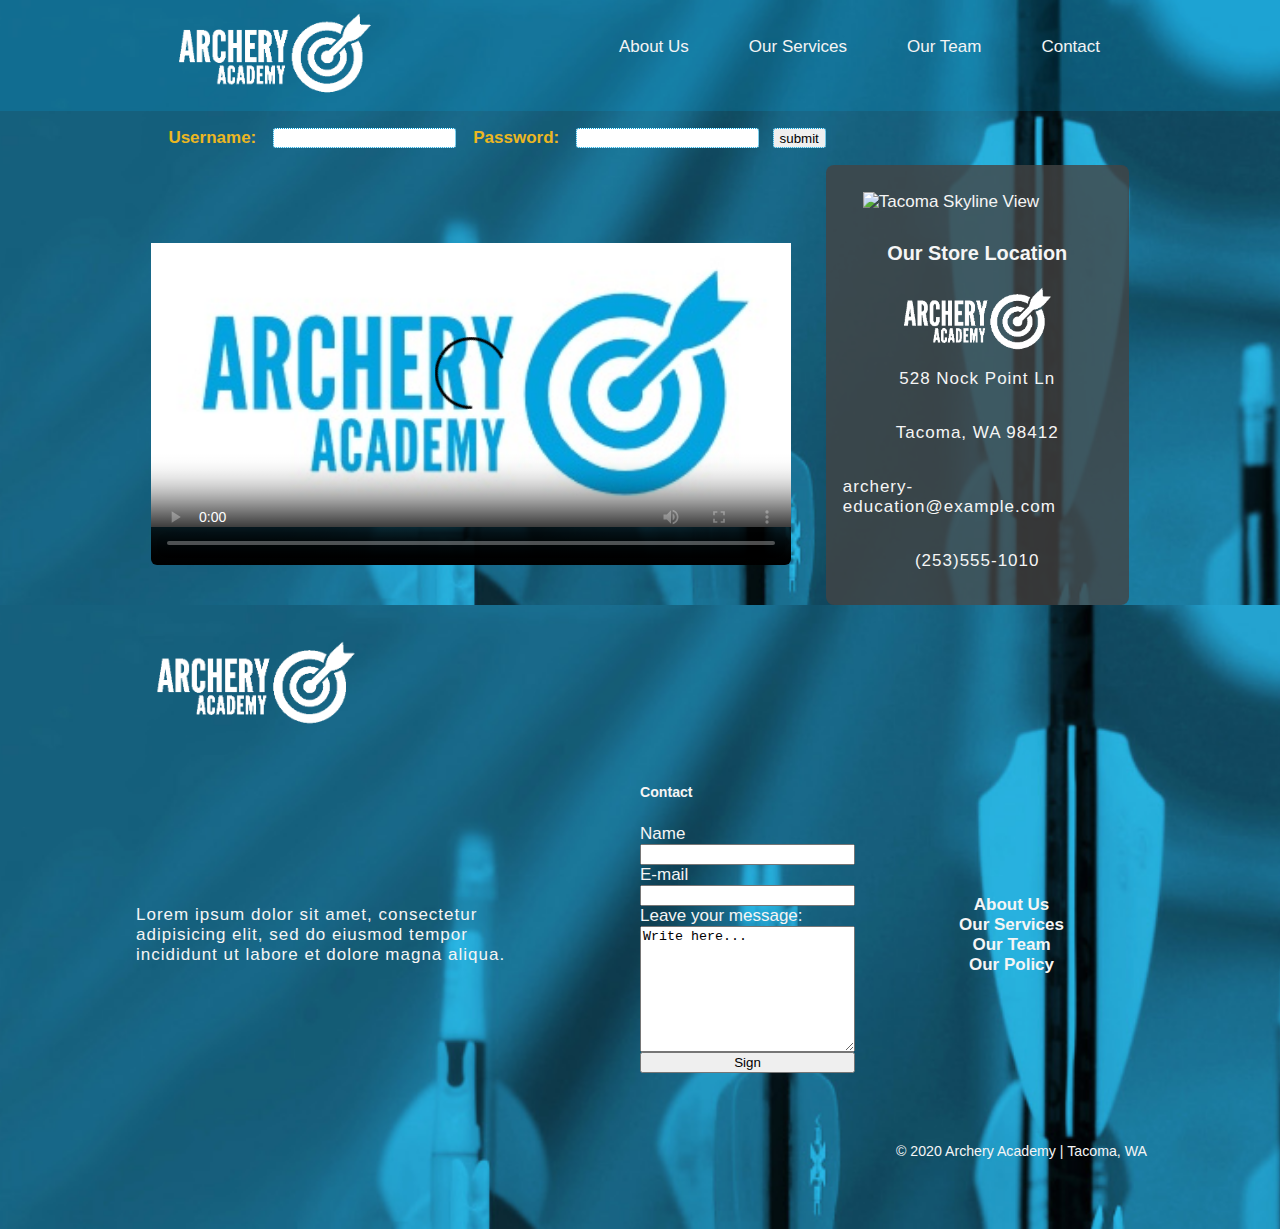
==== index.html @ 55c9d2cb "assignment lesson 8" ====
<!DOCTYPE html>
<html lang="en" dir="ltr">
  <head>
    <meta charset="utf-8">
    <meta name="author" content="Juan Bermejo Gallego">
    <meta name="keywords" content="archery academy, Straight to the Point Archery">
    <meta name="description" content="Straight to the Point Archery Academy website created by Bermejo & Gallego Designs">
    <meta name="viewport" content="width=device-width, initial-scale=1.0">
    <title>Straight to the Point Archery Art Academy - Homepage</title>
    <link rel="stylesheet" href="./styles/stylesheet.css">
    <script src="https://kit.fontawesome.com/4e12779179.js" crossorigin="anonymous"></script>

  </head>
  <body>
    <main>

    <!-- Header and Navigation Bar -->
    <header class="header">
      <img src="./images/logo.png" alt="archery school logo">
      <input class="menu-btn" type="checkbox" id="menu-btn" />
      <label class="menu-icon" for="menu-btn"><span class="navicon"></span></label>
      <ul class="menu">
        <li><a href="./about.html">About Us</a></li>
        <li><a href="./services.html">Our Services</a></li>
        <li><a href="./instructors.html">Our Team</a></li>
        <li><a href="#contact">Contact</a></li>
      </ul>
    </header>
    <br>

    <!-- Login Form-->
    <form class="sign-up">
      <label for="username">Username:</label>
      <input type="text" id="username" name="username">
      <label for="pwd">Password:</label>
      <input type="password" id="pwd" name="pwd">
      <input type="submit" value="submit">
    </form>
    <br>

    <!-- Video -->
    <video controls poster="./images/logo-w.jpg">
      <source src="./images/archery-academy.mp4" type="video/mp4">
    </video>
    <br>

    <!-- Location -->
    <aside id="address">
      <img src="https://p0.pikrepo.com/preview/942/230/tacoma-with-a-view-of-mount-rainier-in-washington.jpg" alt="Tacoma Skyline View" class="tacoma">
        <h3>Our Store Location</h3>
      <img src="./images/logo.png" alt="logo" class="logo">
      <!-- <h4>Straight to the Point Archery</h4> -->
        <p>528 Nock Point Ln</p>
        <p>Tacoma, WA 98412</p>
        <p><i class="fas fa-at"></i> archery-education@example.com</p>
        <p><i class="fas fa-phone"></i> (253)555-1010</p>
    </aside>

    </main>

    <!-- Footer -->
    <footer>
      <!-- LOGO  -->
      <img src="./images/logo.png" alt="Straight to the Point Archery Academy logo">
      <p>Lorem ipsum dolor sit amet, consectetur adipisicing elit, sed do eiusmod tempor incididunt ut labore et dolore magna aliqua.</p>
      <nav>
        <ul>
          <li><a href="./about.html" class="bottom-nav" title="about us">About Us</a></li>
          <li><a href="./services.html" class="bottom-nav" title="our services">Our Services</a></li>
          <li><a href="./instructors.html" class="bottom-nav" title="our team">Our Team</a></li>
          <li><a href="./policy.html" class="bottom-nav" title="nondiscriminatory policy" target="_blank">Our Policy</a></li>
        </ul>
      </nav>

      <form id="contact">
        <h5>Contact</h5>
        <label for="name">Name</label>
        <input type="text" id="name" name="name">
        <label for="email">E-mail</label>
        <input type="email" id="email" name="email">
        <label for="message">Leave your message:</label>
        <textarea name="name" id="message" rows="8" cols="20">Write here...</textarea>
        <button type="button" name="submit">Sign</button>
      </form>

      <div class="social">
        <a href="https://www.facebook.com/" target="_blank"><i class="fab fa-facebook-square"></i></a>
        <a href="https://www.instagram.com/" target="_blank"><i class="fab fa-instagram-square"></i></a>
        <a href="https://twitter.com/" target="_blank"><i class="fab fa-twitter-square"></i></a>
      </div>

      <small>&copy; 2020 Archery Academy |  Tacoma, WA </small>
    </footer>


  </body>
</html>
---- styles/stylesheet.css ----
* {
    box-sizing: border-box;
  }

  body {
    margin: 0;
    padding: 0;
    font-family: Arial, sans-serif;
    font-size: 17px;
    color: #F5F5F5;
    /* background-color: #f4f4f4; */
  }

  a {
    color: #f4f4f4;
  }
  /* MAIN GRID */

  main {
    display: grid;
    grid-template-columns: .25fr 1fr .50fr .25fr;
    align-items: center;
    background-image: url("../images/footer-image.png");
    background-repeat: no-repeat;
    background-size: cover;
    background-color: rgb(236, 183, 34);
  }

  /* header */

  .header {
    display: block;
    grid-column: 1 / 5;
    grid-row: 1;
    /* flex-direction: row; */
    /* justify-content: space-around; */
    background-color: rgba(3, 163, 223, 0.2);
    /* box-shadow: 1px 1px 4px 0 rgba(0, 0, 0, .1); */
    /* position: fixed; */
    width: 100%;
    z-index: 3;
  }

  img {
    width: 250px;
    padding: 10px 20px;
    /* float: left; */
    margin-left: 0;
  }

  .header ul {
    margin-left: 0;
    margin-right: 150px;
    padding: 0;
    list-style: none;
    overflow: hidden;
    /* background-color: rgb(3, 163, 223); */
    /* change the background color */
  }

  .header li a {
    display: block;
    padding: 20px 20px;
    text-decoration: none;
  }

  .header li a:hover,
  .header .menu-btn:hover {
    background-color: rgba(114, 216, 253,0.4);
    border-radius: 6px;
  }

  /* menu */

  .header .menu {
    clear: both;
    max-height: 0;
    transition: max-height .2s ease-out;
  }

  /* menu icon */

  .header .menu-icon {
    cursor: pointer;
    display: flex;
    position: relative;
    user-select: none;
    margin-left: 46%;
    margin-right: 46%;
    padding: 0px;
    margin-top: 20px;
    margin-bottom: 20px;
  }

  .header .menu-icon .navicon {
    background: #fff;
    /* color adjustment, check the background color */
    display: block;
    height: 4px;
    position: relative;
    transition: background .2s ease-out;
    width: 25px;
    margin-top: 20px;
    margin-bottom: 20px;
  }

  .header .menu-icon .navicon:before,
  .header .menu-icon .navicon:after {
    background: #fff;
    content: '';
    display: block;
    height: 100%;
    position: absolute;
    transition: all .2s ease-out;
    width: 100%;
  }

  .header .menu-icon .navicon:before {
    top: 8px;
  }

  .header .menu-icon .navicon:after {
    top: -8px;
  }


  /* menu btn */

  .header .menu-btn {
    display: none;
  }

  .header .menu-btn:checked~.menu {
    max-height: 240px;
  }

  .header .menu-btn:checked~.menu-icon .navicon {
    background: transparent;
  }

  .header .menu-btn:checked~.menu-icon .navicon:before {
    transform: rotate(-45deg);
  }

  .header .menu-btn:checked~.menu-icon .navicon:after {
    transform: rotate(45deg);
  }

  .header .menu-btn:checked~.menu-icon:not(.steps) .navicon:before,
  .header .menu-btn:checked~.menu-icon:not(.steps) .navicon:after {
    top: 0;
  }


  /* 67em = 1072px */

  @media (min-width: 67em) {
    img {
      width: 250px;
      padding: 10px 20px;
      margin-left: 150px;
    }
    .logo {
      margin: 0;
      padding: 0;
    }
    /* .header {flex-direction: column;} */
    .header li {
      float: left;
    }
    .header li a {
      padding: 20px 30px;
    }
    .header .menu {
      clear: none;
      float: right;
      max-height: none;
    }
    .header .menu-icon {
      display: none;
      float: right;
    }
  }


  /* Form */

  form.sign-up {
    grid-column: 2;
    grid-row: 2;
    display: flex;
    justify-content: center;
    margin: 1em 0;
    color: #ecb722;
    font-weight: bold;
    /*  */
  }

  .sign-up label {
    margin-right: 1em;
  }

  .sign-up label:nth-last-child(odd) {
    margin-left: 1em;
  }

  input[type="submit"] {
    margin-left: 1em;
    border-radius: 3px;
    transition: 1s .5s ease;
    border: none;
  }

  input[type="submit"]:hover {
    color: rgb(3, 163, 223);
    font-weight: bold;
    background-color: #ecb722;
  }

  .sign-up input {
    border-radius: 3px;
    border: 1px dotted #03a3df;
  }

  video {
    grid-row: 3;
    grid-column: 2;
    width: 640px;
    height: 360px;
    border-radius: 6px;
  }

  aside#address {
    grid-column: 3;
    grid-row: 3;
  }

  aside#address {
    display: inline-flex;
    flex-direction: column;
    align-items: center;
    /* background-color: rgb(27,68,127); */
    background-color: rgba(68, 68, 68, 0.8);
    width: 100%;
    /* padding: 40px; */
    border-radius: 8px;
    padding: 1em;
  }

  h3 {
    color: #f5f5f5;
  }

  p {
    /* line-height: .4em; */
    color: rgb(245, 245, 245);
    /* font-weight: bold; */
    letter-spacing: 1px;
  }

  .tacoma {
    width: 100%;
    border-radius: 8px;
    margin-left: 0;
  }

  .logo {
    margin-left: auto;
    margin-right: auto;
    width: 60%;
  }


  /* FOOTER */

  footer {
    grid-column: 1 / span 4;
    grid-row: 5;
    /* display: flex; */
    display: grid;
    grid-template-columns: .5fr 1fr 1fr 1fr 1fr .5fr;
    grid-template-rows: .50fr 1fr .50fr;
    align-items: center;
    background-image: url("../images/footer-image.png");
    /* flex-direction: column; */
    /* padding: 40px; */
    height: 100%;
    background-size: cover;
    /* grid-column: 1 / 3; */
  }

  footer img[src="./images/logo.png"] {
    width: 100%;
    grid-column-start: 2;
    margin: 0;
  }

  footer p {
    grid-column: 2/ span 4;
    grid-row: 2;
    width: 37%;
    margin-top: 37px;
    margin-left: 8px;
    margin-bottom: 0;
  }

  footer nav {
    grid-column: 5;
    grid-row: 2;
    margin-top: 37px;
    /* margin-left: 8px; */
    /* width: max-content; */
  }

  footer ul {
    display: flex;
    align-items: center;
    flex-direction: column;
    margin-top: 0;
    margin-bottom: 0;
    padding: 0;
    /* grid-template-columns: 1fr 1fr 1fr 1fr; */
  }

  li {
    list-style-type: none;
  }

  a.bottom-nav {
    grid-column: auto;
    grid-row: 1;
    text-decoration: none;
    font-family: Arial;
    color: #F5F5F5;
    font-weight: bold;
  }

  .bottom-nav {
    margin-right: 25px;
  }

  form#contact {
    grid-column: 4;
    grid-row: 2;
    display: flex;
    flex-direction: column;
    width: 84%;
  }

  small {
    grid-column: 5;
    grid-row: 3;
  }

  .social {
    grid-column: 2;
    grid-row: 3;
    display: inline-flex;
    justify-content: center;
    margin-top: 1em;
  }

  .social a>i {
    font-size: 35px;
    margin-right: 25px;
    color: #F5F5F5;
  }

  .fa-twitter-square {
    margin-right: 0;
  }

  @media (max-width: 1000px) {
    main {
      display: block;
      align-items: center;
    }

    form.sign-up {
      display: flex;
      flex-direction: column;
      width: 50%;
      align-items: center;
      margin: 0 0 0 93px;
    }
    /*
    .section {
      display: block;
      justify-content: center;
      align-items: center;
    }
*/
    video {
      width: 320px;
      height: 180px;
    }

  }
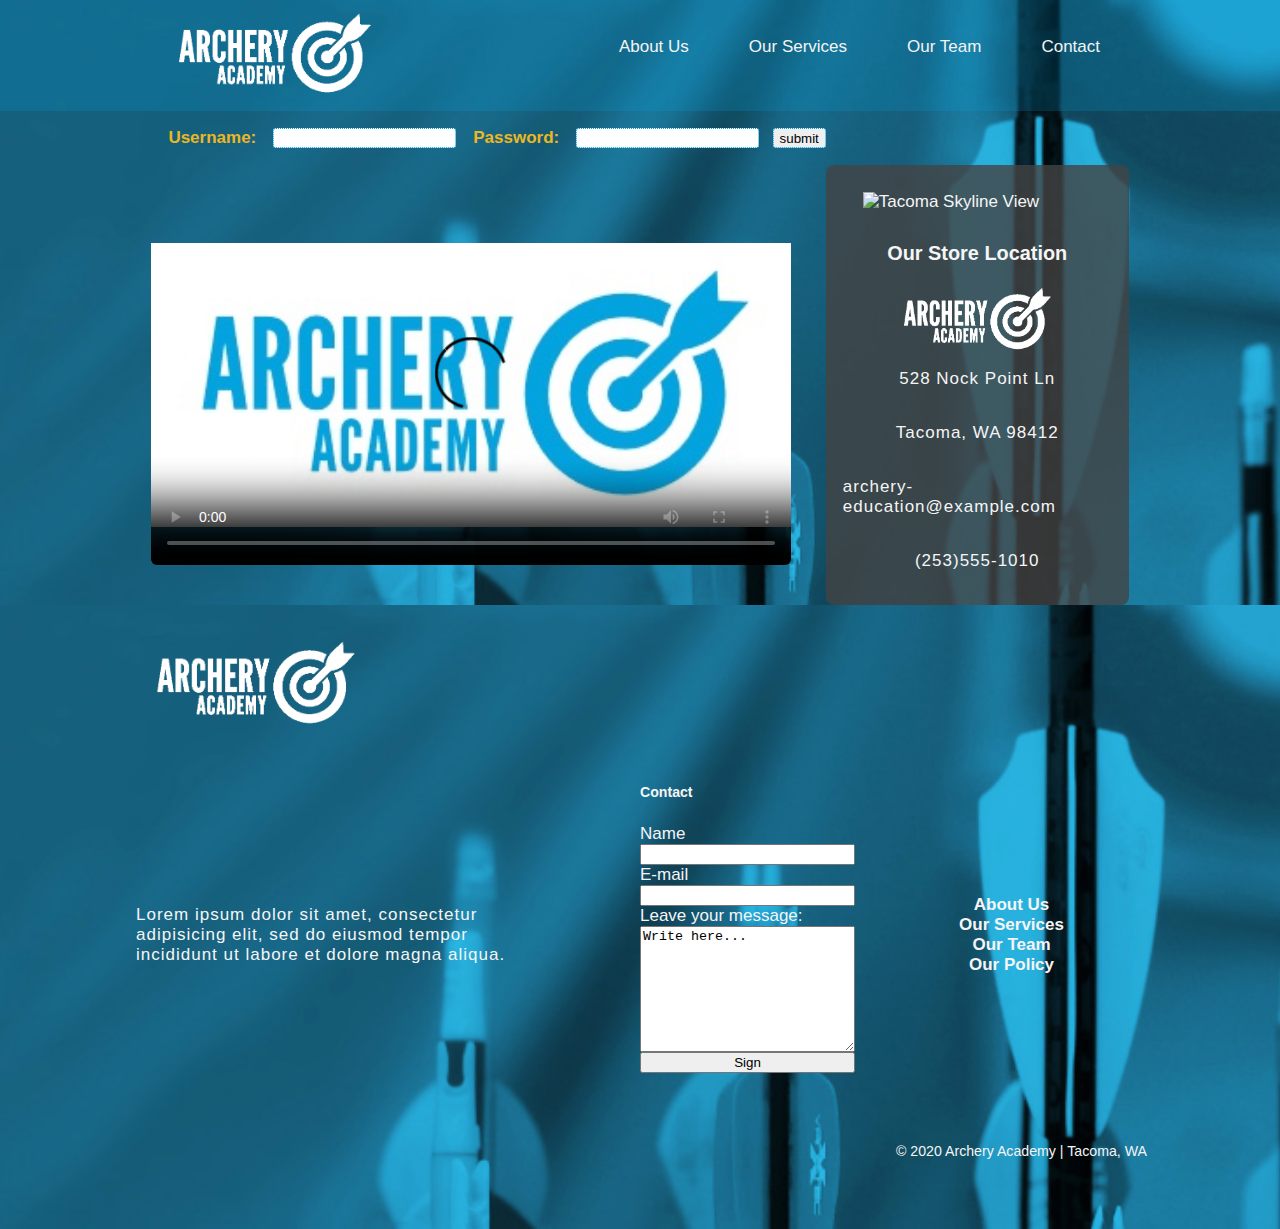
==== commit cb1470aa: "Update index.html" ====
--- a/index.html
+++ b/index.html
@@ -41,6 +41,7 @@
     <!-- Video -->
     <video controls poster="./images/logo-w.jpg">
       <source src="./images/archery-academy.mp4" type="video/mp4">
+      Sorry, your browser does not support video.
     </video>
     <br>
 
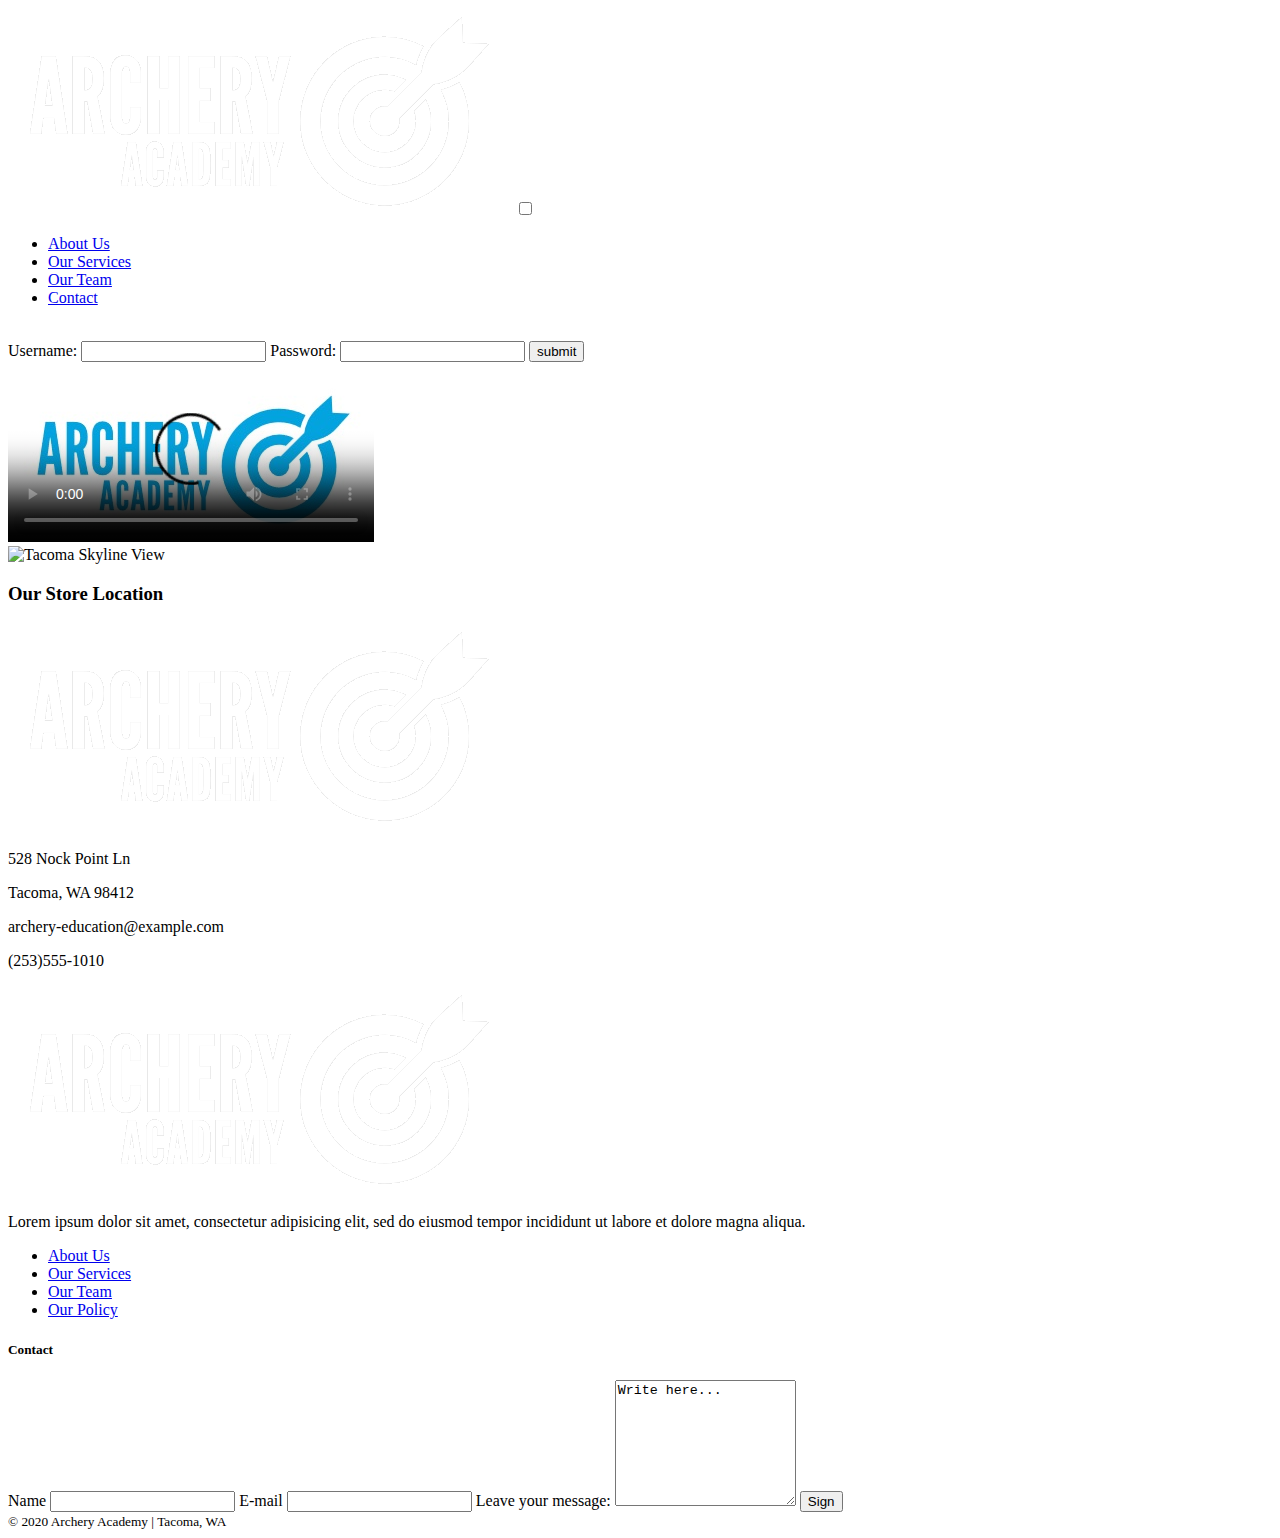
==== commit 9558eb4f: "update the content" ====
--- a/index.html
+++ b/index.html
@@ -7,7 +7,7 @@
     <meta name="description" content="Straight to the Point Archery Academy website created by Bermejo & Gallego Designs">
     <meta name="viewport" content="width=device-width, initial-scale=1.0">
     <title>Straight to the Point Archery Art Academy - Homepage</title>
-    <link rel="stylesheet" href="./styles/stylesheet.css">
+    <link rel="stylesheet" href="./styles/stylesheet-copy.css">
     <script src="https://kit.fontawesome.com/4e12779179.js" crossorigin="anonymous"></script>
 
   </head>
@@ -40,8 +40,7 @@
 
     <!-- Video -->
     <video controls poster="./images/logo-w.jpg">
-      <source src="./images/archery-academy.mp4" type="video/mp4">
-      Sorry, your browser does not support video.
+      <source src="./video/archery-academy.mp4" type="video/mp4">
     </video>
     <br>
 
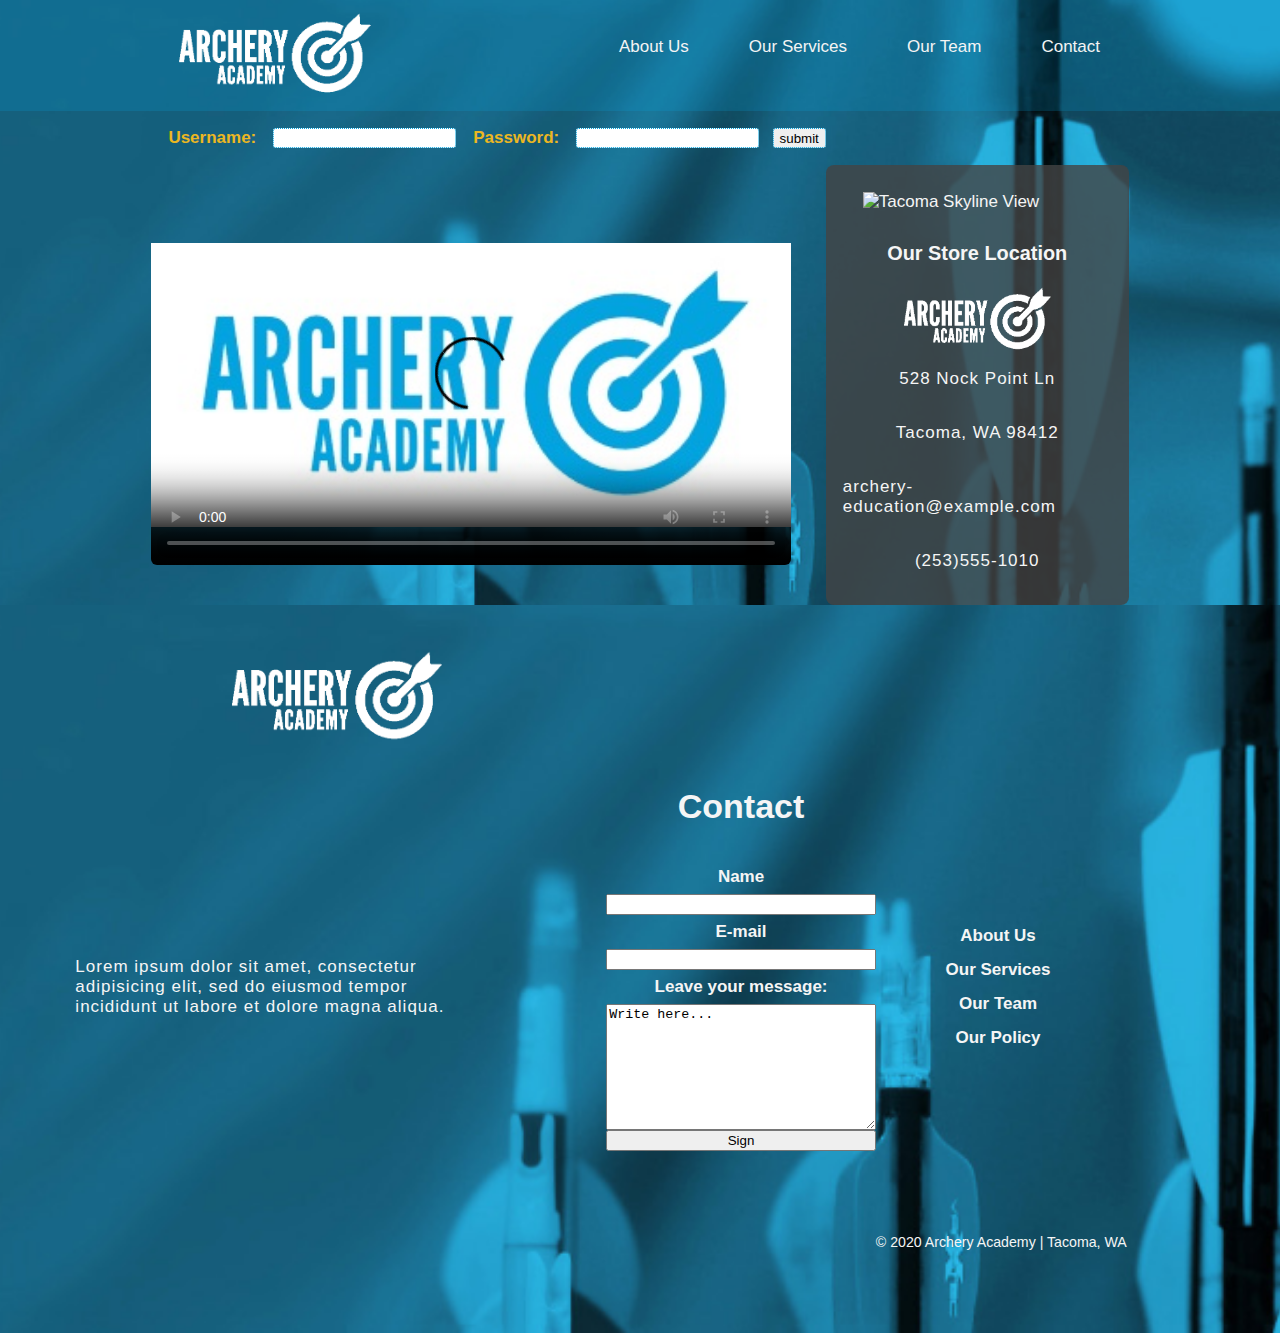
==== commit f0e607bb: "Update index.html" ====
--- a/index.html
+++ b/index.html
@@ -7,7 +7,7 @@
     <meta name="description" content="Straight to the Point Archery Academy website created by Bermejo & Gallego Designs">
     <meta name="viewport" content="width=device-width, initial-scale=1.0">
     <title>Straight to the Point Archery Art Academy - Homepage</title>
-    <link rel="stylesheet" href="./styles/stylesheet-copy.css">
+    <link rel="stylesheet" href="./styles/stylesheet.css">
     <script src="https://kit.fontawesome.com/4e12779179.js" crossorigin="anonymous"></script>
 
   </head>
--- a/styles/stylesheet.css
+++ b/styles/stylesheet.css
@@ -0,0 +1,647 @@
+  * {
+    box-sizing: border-box;
+  }
+
+  body {
+    margin: 0;
+    padding: 0;
+    font-family: Arial, sans-serif;
+    font-size: 17px;
+    color: #F5F5F5;
+  }
+
+  a {
+    color: #f4f4f4;
+  }
+
+  /* MAIN GRID */
+
+  main {
+    display: grid;
+    grid-template-columns: .25fr 1fr .50fr .25fr;
+    align-items: center;
+    background-image: url("../images/footer-image.png");
+    background-repeat: no-repeat;
+    background-size: cover;
+  }
+
+  /* header */
+
+  .header {
+    display: block;
+    grid-column: 1 / 5;
+    grid-row: 1;
+    background-color: rgba(3, 163, 223, 0.2);
+    width: 100%;
+    z-index: 3;
+  }
+
+  img {
+    width: 250px;
+    padding: 10px 20px;
+    margin-left: 0;
+  }
+
+  .header ul {
+    margin-left: 0;
+    margin-right: 150px;
+    padding: 0;
+    list-style: none;
+    overflow: hidden;
+  }
+
+  .header li a {
+    display: block;
+    padding: 20px 20px;
+    text-decoration: none;
+  }
+
+  .header li a:hover,
+  .header .menu-btn:hover {
+    background-color: rgba(114, 216, 253,0.4);
+    border-radius: 6px;
+  }
+
+  /* menu */
+
+  .header .menu {
+    clear: both;
+    max-height: 0;
+    transition: max-height .2s ease-out;
+  }
+
+  /* menu icon */
+
+  .header .menu-icon {
+    cursor: pointer;
+    display: flex;
+    position: relative;
+    user-select: none;
+    margin-left: 46%;
+    margin-right: 46%;
+    padding: 0px;
+    margin-top: 20px;
+    margin-bottom: 20px;
+  }
+
+  .header .menu-icon .navicon {
+    background: #fff;
+    display: block;
+    height: 4px;
+    position: relative;
+    transition: background .2s ease-out;
+    width: 25px;
+    margin-top: 20px;
+    margin-bottom: 20px;
+  }
+
+  .header .menu-icon .navicon:before,
+  .header .menu-icon .navicon:after {
+    background: #fff;
+    content: '';
+    display: block;
+    height: 100%;
+    position: absolute;
+    transition: all .2s ease-out;
+    width: 100%;
+  }
+
+  .header .menu-icon .navicon:before {
+    top: 8px;
+  }
+
+  .header .menu-icon .navicon:after {
+    top: -8px;
+  }
+
+
+  /* menu btn */
+
+  .header .menu-btn {
+    display: none;
+  }
+
+  .header .menu-btn:checked~.menu {
+    max-height: 338px;
+    font-size: 2em;
+    font-weight: bold;
+  }
+
+  .header .menu-btn:checked~.menu-icon .navicon {
+    background: transparent;
+  }
+
+  .header .menu-btn:checked~.menu-icon .navicon:before {
+    transform: rotate(-45deg);
+  }
+
+  .header .menu-btn:checked~.menu-icon .navicon:after {
+    transform: rotate(45deg);
+  }
+
+  .header .menu-btn:checked~.menu-icon:not(.steps) .navicon:before,
+  .header .menu-btn:checked~.menu-icon:not(.steps) .navicon:after {
+    top: 0;
+  }
+
+  /* Media query */
+
+  @media only screen and (min-width: 1200px) {
+
+    img {
+      width: 250px;
+      padding: 10px 20px;
+      margin-left: 150px;
+    }
+    .logo {
+      margin: 0;
+      padding: 0;
+    }
+
+    .header li {
+      float: left;
+    }
+    .header li a {
+      padding: 20px 30px;
+    }
+    .header .menu {
+      clear: none;
+      float: right;
+      max-height: none;
+    }
+    .header .menu-icon {
+      display: none;
+      float: right;
+    }
+  }
+
+
+  /* Form */
+
+  form.sign-up {
+    grid-column: 2;
+    grid-row: 2;
+    display: flex;
+    justify-content: center;
+    margin: 1em 0;
+    color: #ecb722;
+    font-weight: bold;
+  }
+
+  .sign-up label {
+    margin-right: 1em;
+  }
+
+  .sign-up label:nth-last-child(odd) {
+    margin-left: 1em;
+  }
+
+  input[type="submit"] {
+    margin-left: 1em;
+    border-radius: 3px;
+    transition: 1s .5s ease;
+    border: none;
+  }
+
+  input[type="submit"]:hover {
+    color: rgb(3, 163, 223);
+    font-weight: bold;
+    background-color: #ecb722;
+  }
+
+  .sign-up input {
+    border-radius: 3px;
+    border: 1px dotted #03a3df;
+  }
+
+  video {
+    grid-row: 3;
+    grid-column: 2;
+    width: 640px;
+    height: 360px;
+    border-radius: 6px;
+  }
+
+  aside#address {
+    grid-column: 3;
+    grid-row: 3;
+  }
+
+  aside#address {
+    display: inline-flex;
+    flex-direction: column;
+    align-items: center;
+    background-color: rgba(68, 68, 68, 0.8);
+    width: 100%;
+    border-radius: 8px;
+    padding: 1em;
+  }
+
+  h3 {
+    color: #f5f5f5;
+  }
+
+  p {
+    color: rgb(245, 245, 245);
+    letter-spacing: 1px;
+  }
+
+  .tacoma {
+    width: 100%;
+    border-radius: 8px;
+    margin-left: 0;
+  }
+
+  .logo {
+    margin-left: auto;
+    margin-right: auto;
+    width: 60%;
+  }
+
+
+  /* FOOTER */
+
+  footer {
+    grid-column: 1 / span 4;
+    grid-row: 5;
+    display: grid;
+    grid-template-columns: .25fr 1fr 1fr 1fr 1fr .5fr;
+    grid-template-rows: .50fr 1fr .50fr;
+    align-items: center;
+    background-image: url("../images/footer-image.png");
+    height: 100%;
+    background-size: cover;
+  }
+
+  footer img[src="./images/logo.png"] {
+    width: 50%;
+    margin: 0;
+    grid-column: 2 / span 2;
+    justify-self: center;
+  }
+
+  footer p {
+    grid-column: 2/ span 4;
+    grid-row: 2;
+    width: 37%;
+    margin-top: 37px;
+    margin-left: 8px;
+    margin-bottom: 0;
+  }
+
+  footer nav {
+    grid-column: 5;
+    grid-row: 2;
+    margin-top: 37px;
+  }
+
+  footer ul {
+    display: flex;
+    align-items: center;
+    flex-direction: column;
+    margin-top: 0;
+    margin-bottom: 0;
+    padding: 0;
+    line-height: 2em;
+  }
+
+  li {
+    list-style-type: none;
+  }
+
+  a.bottom-nav {
+    grid-column: auto;
+    grid-row: 1;
+    text-decoration: none;
+    font-family: Arial;
+    color: #F5F5F5;
+    font-weight: bold;
+  }
+
+  .bottom-nav {
+    margin-right: 25px;
+  }
+
+  form#contact {
+    grid-column: 4;
+    grid-row: 2;
+    display: flex;
+    flex-direction: column;
+    width: 100%;
+  }
+
+  h5 {
+    text-align: center;
+    font-size: 2em;
+    margin: 0 0 1em 0;
+  }
+
+  #contact label {
+    text-align: center;
+    line-height: 2em;
+    font-weight: bold;
+  }
+
+  small {
+    grid-column: 5;
+    grid-row: 3;
+  }
+
+  .social {
+    grid-column: 2;
+    grid-row: 3;
+    display: inline-flex;
+    justify-content: center;
+    margin-top: 1em;
+  }
+
+  .social a>i {
+    font-size: 35px;
+    margin-right: 25px;
+    color: #F5F5F5;
+  }
+
+  .fa-twitter-square {
+    margin-right: 0;
+  }
+
+  @media (max-width: 1118px) {
+    main {
+      display: grid;
+      grid-template-columns: 25px repeat(3, 1fr) 25px;
+      justify-items: center;
+      align-items: center;
+    }
+
+    .header {
+      display: grid;
+      justify-items: center;
+      grid-column: 1 / -1;
+      grid-row: 1;
+      background-color: rgba(3, 163, 223, 0.2);
+    }
+
+    img {
+      width: auto;
+    }
+
+    .menu-icon .navicon {
+      background: #fff;
+      height: 4px;
+      position: relative;
+      transition: background .2s ease-out;
+      width: 25px;
+    }
+
+    .header .menu-icon .navicon {
+      top: 0;
+      width: 3em;
+      height: 8px;
+    }
+
+    .header .menu-icon .navicon:before {
+      top: 18px;
+      width: 3em;
+      height: 8px;
+    }
+
+    .header .menu-icon .navicon:after {
+      top: 36px;
+      width: 3em;
+      height: 8px;
+    }
+
+    form.sign-up {
+      grid-column: 3;
+      display: flex;
+      flex-direction: column;
+      align-items: center;
+    }
+
+    .sign-up label:nth-last-child(odd) {
+      margin: 0;
+      font-size: 2em;
+    }
+
+    .sign-up input {
+      width: 24em;
+      height: 3em;
+      border: none;
+      margin: 2em 0;
+    }
+
+    .sign-up input:last-child {
+      font-size: 1em;
+      font-weight: bold;
+    }
+
+    video {
+      grid-column: 3;
+      grid-row: 3;
+      width: 854px;
+      height: 480px;
+    }
+
+    aside#address {
+      grid-row: 4;
+      display: grid;
+      justify-items: center;
+      grid-column: 1 / -1;
+      align-items: center;
+      width: 100%;
+      border-radius: 8px;
+    }
+
+    aside#address > p {
+      font-size: 2em;
+    }
+
+    .tacoma {
+      width: 60%;
+    }
+
+    footer {
+      display: flex;
+      flex-direction: column;
+    }
+
+    footer img[src="./images/logo.png"] {
+      width: 60%;
+      margin: 0;
+    }
+
+    footer p {
+      font-size: 2em;
+      text-align: justify;
+      width: 51%;
+      margin: 37px 0;
+    }
+
+    footer nav {
+      margin-top: 100px;
+    }
+
+    footer ul {
+      display: flex;
+      align-items: center;
+      flex-direction: column;
+      margin-top: 0px;
+      margin-bottom: 0;
+      padding: 0;
+      font-size: 2em;
+      line-height: 75px;
+    }
+
+    h5 {
+      font-size: 2em;
+      margin: 3em 0 1em 0;
+    }
+
+    form#contact {
+      font-size: 2em;
+      align-items: center;
+      line-height: 2em;
+    }
+
+    form#contact input {
+      width: 24em;
+      height: 3em;
+      border: none;
+    }
+
+    form#contact textarea {
+      width: 80%;
+      height: 75%;
+      font-size: 1em;
+    }
+
+    form#contact button {
+      margin-top: 2em;
+      font-size: 1em;
+      font-weight: bold;
+      width: 80%;
+      height: 2em;
+    }
+
+    .social {
+      display: block;
+      margin-top: 5em;
+    }
+
+    .social a>i {
+        font-size: 4em;
+        color: #F5F5F5;
+    }
+
+    .social a > .fa-twitter-square {
+        margin-right: 0;
+    }
+
+    small {
+      font-size: 2em;
+      margin: 3em 0;
+    }
+  }
+
+
+  @media (max-width: 907px) {
+    main {
+      display: flex;
+      flex-direction: column;
+    }
+
+    .header {
+      display: grid;
+      justify-content: center;
+      grid-column: 1 / -1;
+      grid-row: 1;
+      background-color: rgba(3, 163, 223, 0.2);
+    }
+
+    img {
+      width: auto;
+      padding: 0;
+    }
+
+    video {
+      width: 640px;
+      height: 360px;
+    }
+  }
+
+    @media (max-width: 650px) {
+
+      main {
+        display: flex;
+        flex-direction: column;
+      }
+
+      img {
+        width: 50%;
+      }
+
+      .sign-up input:last-child {
+        font-size: 0.8em;
+        font-weight: bold;
+      }
+
+      video {
+        width: 426px;
+        height: 240px;
+      }
+
+      aside#address {
+        display: flex;
+      }
+
+      aside#address > p {
+        font-size: 1em;
+      }
+
+      footer p {
+        font-size: 2em;
+        text-align: left;
+        width: 75%;
+        margin: 37px 0;
+      }
+
+      .social {
+        display: block;
+        margin-top: 5em;
+      }
+
+      .social a>i {
+          font-size: 4em;
+          margin-right: 0;
+          color: #F5F5F5;
+      }
+
+      .social a > .fa-twitter-square {
+          margin-right: 0;
+      }
+
+      small {
+        font-size: 1.4em;
+      }
+    }
+
+    @media (max-width: 450px) {
+
+      main {
+        display: flex;
+        flex-direction: column;
+      }
+
+      header {
+            justify-items: center;
+      }
+
+      video {
+        width: 386px;
+        height: 240px;
+      }
+
+      small {
+        font-size: 1em;
+      }
+    }
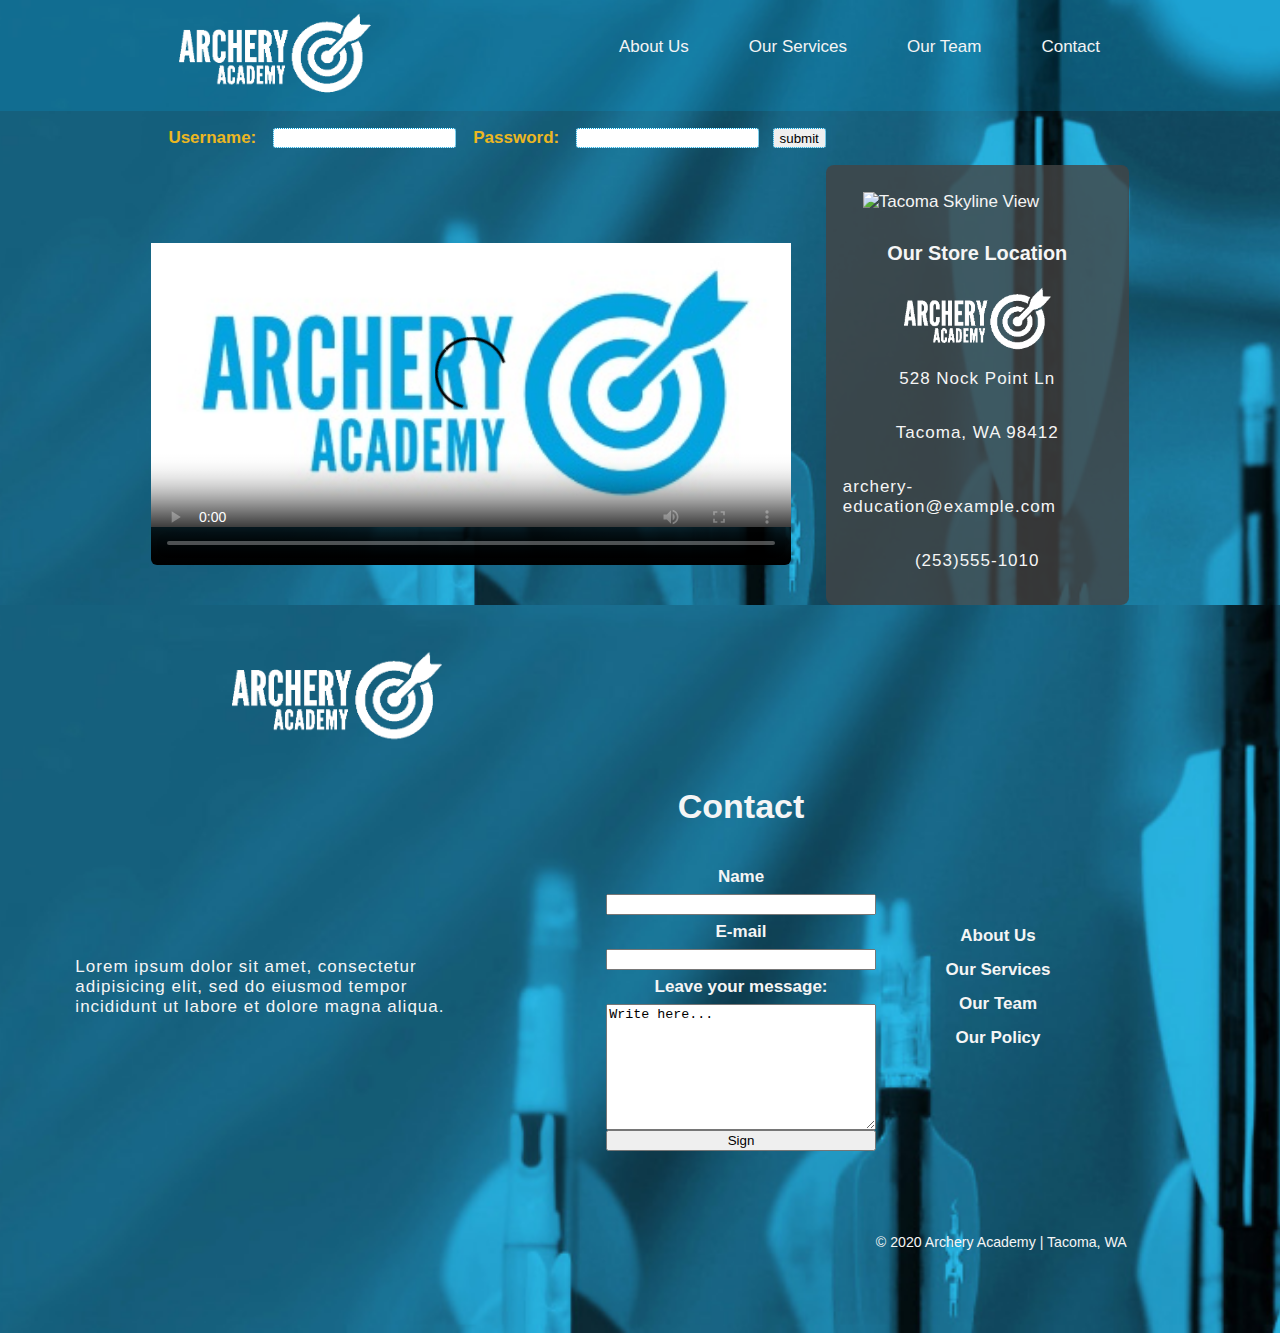
==== commit 4862268b: "Merge branch 'master' into video" ====
--- a/index.html
+++ b/index.html
@@ -41,6 +41,8 @@
     <!-- Video -->
     <video controls poster="./images/logo-w.jpg">
       <source src="./video/archery-academy.mp4" type="video/mp4">
+      Sorry, your browser does not support video.
+
     </video>
     <br>
 
